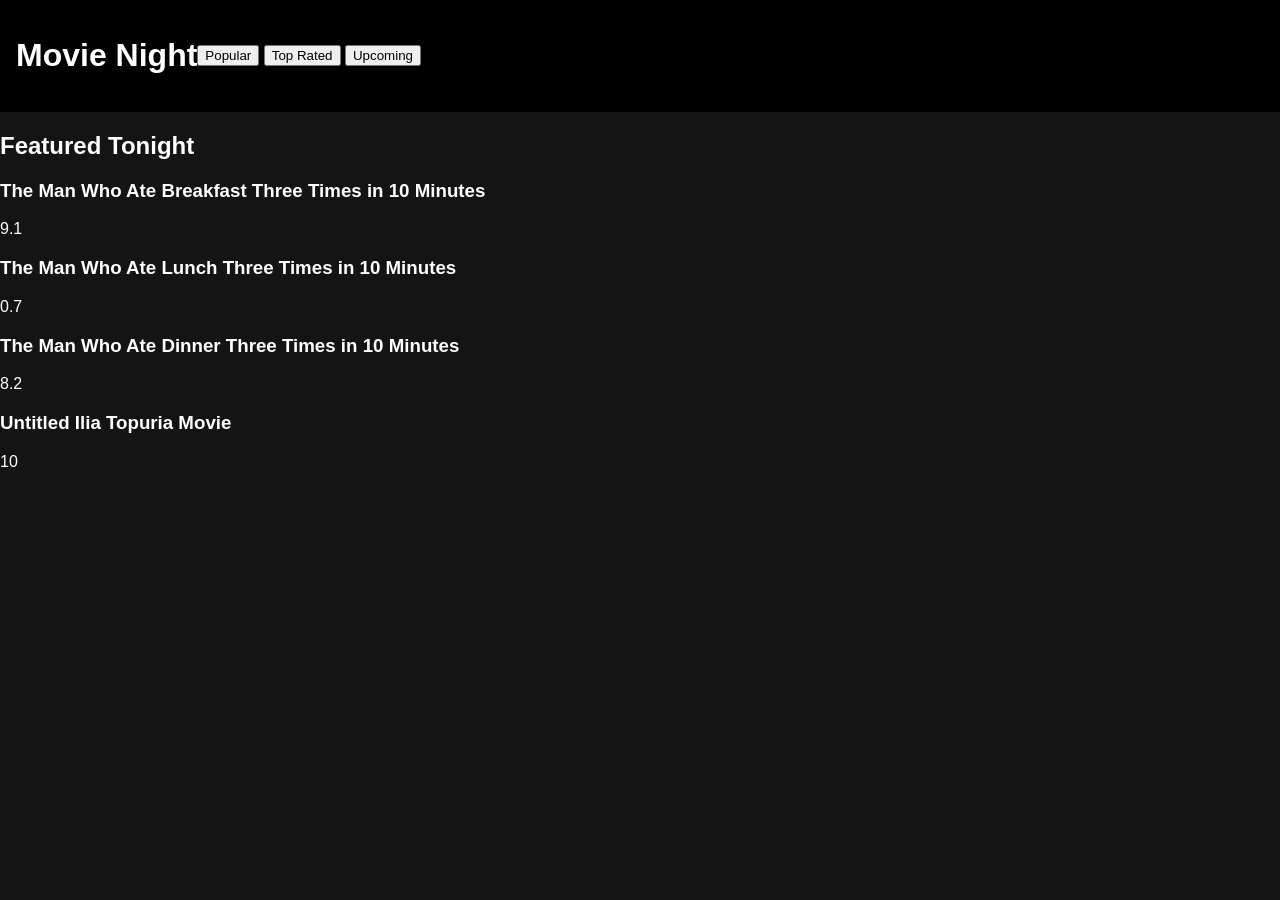
==== movies.html @ 51ab721e "Movie Night Page" ====
<!DOCTYPE html>
<html lang="en">
<head>
    <meta charset="UTF-8">
    <meta name="viewport" content="width=device-width, initial-scale=1.0">
    <title>Yunes Mallail | Movie Night</title>
    <link rel="stylesheet" href="./movies.css">
</head>
<body>
    <header>
        <h1>Movie Night</h1>
        <nav>
            <button class="nav-btn">Popular</button>
            <button class="nav-btn">Top Rated</button>
            <button class="nav-btn">Upcoming</button>
        </nav>
    </header>
    <main>
        <section id="featured">
            <h2>Featured Tonight</h2>
        </section>

        <div class="loader"></div>
        <section class="movie-grid">
            <div class="card">
                <div class="poster"></div>
                <h3>The Man Who Ate Breakfast Three Times in 10 Minutes</h3>
                <p class="">9.1</p>
            </div>
        </section>

        <div class="loader"></div>
        <section class="movie-grid">
            <div class="card">
                <div class="poster"></div> 
                <h3>The Man Who Ate Lunch Three Times in 10 Minutes</h3>
                <p class="">0.7</p>
            </div>
        </section>

        <div class="loader"></div>
        <section class="movie-grid">
            <div class="card">
                <div class="poster"></div>
                <h3>The Man Who Ate Dinner Three Times in 10 Minutes</h3>
                <p class="">8.2</p>
            </div>
            
        </section>

        <div class="loader"></div>
        <section class="movie-grid">
            <div class="card">
                <div class="poster"></div>
                <h3>Untitled Ilia Topuria Movie</h3>
                <p class="">10</p>
            </div>
        </section>
    </main>
</body>
</html>
---- movies.css ----
body{
    margin: 0%;
    font-family:Arial, Helvetica, sans-serif;
    background-color:#141414;
    color:white;
}

header{
    display: flex;
    justify-content:left;
    align-items:center;
    padding:16px;
    background-color:black;
}
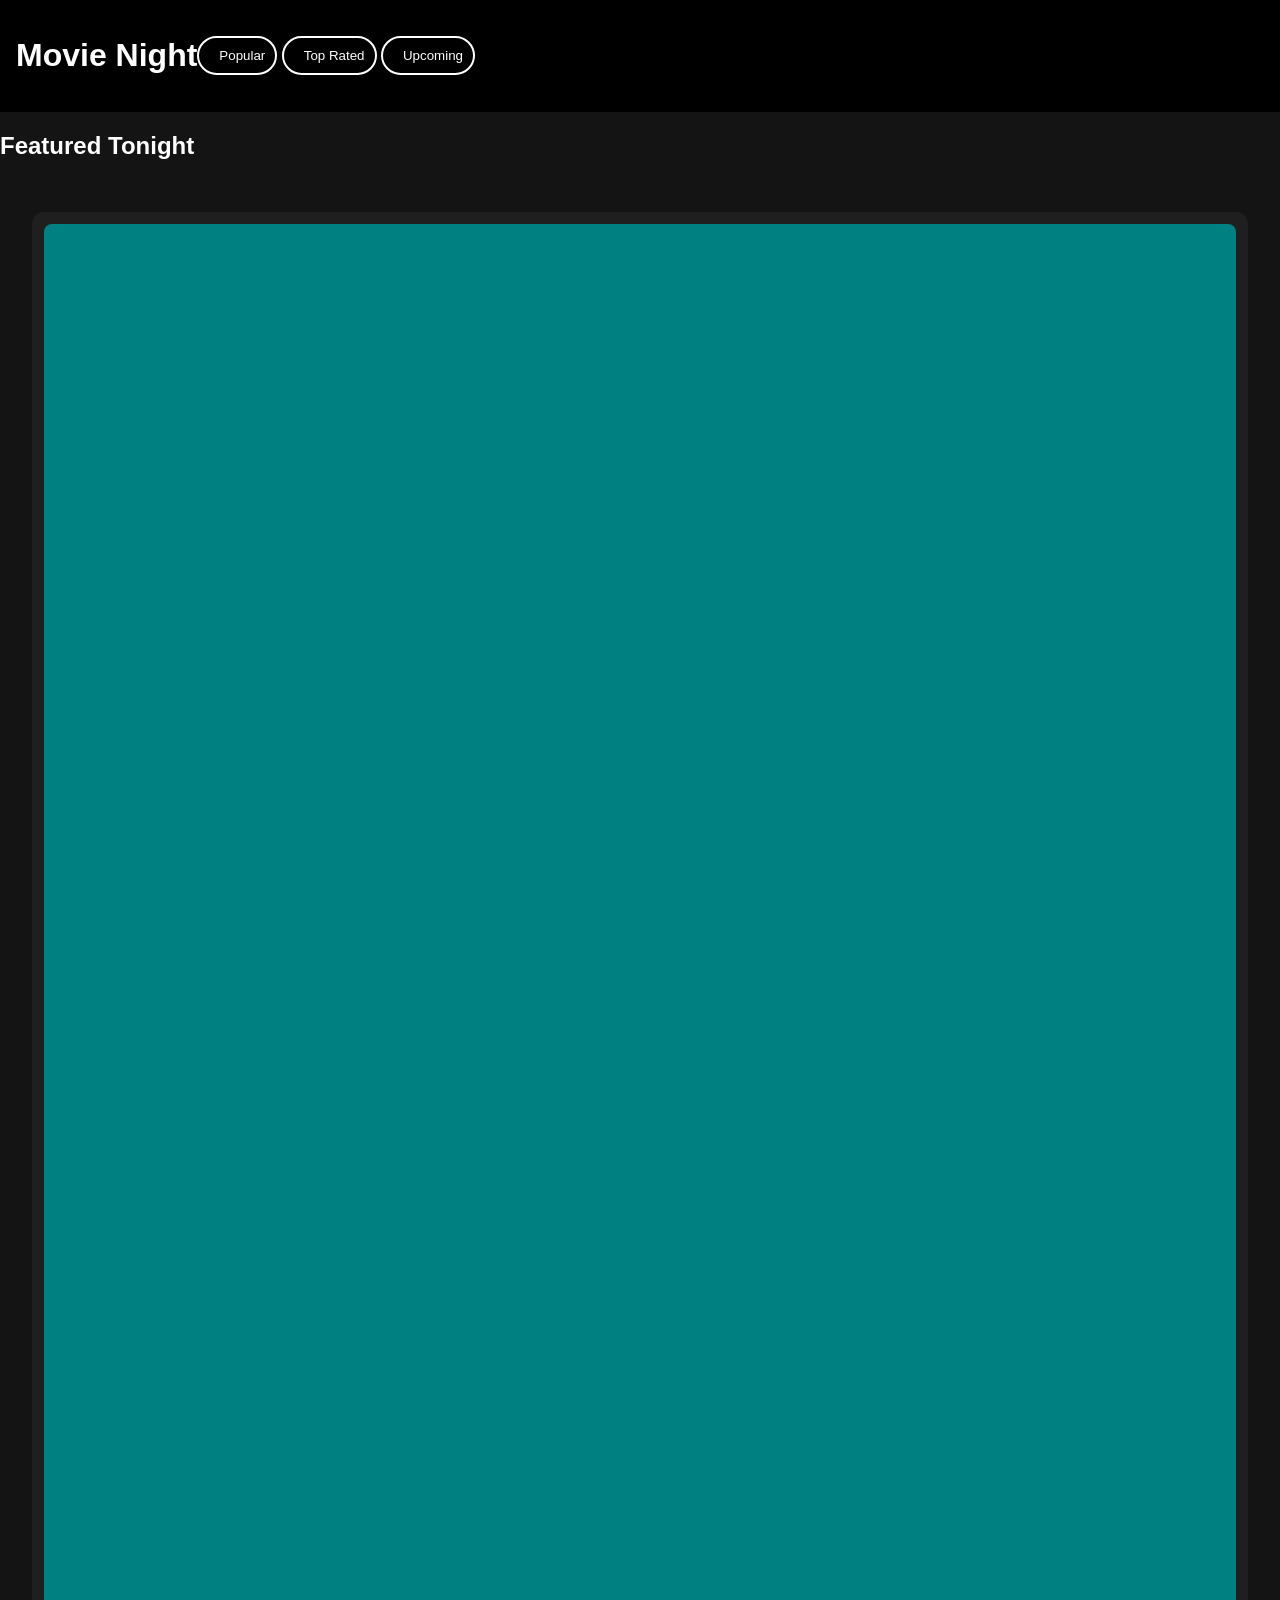
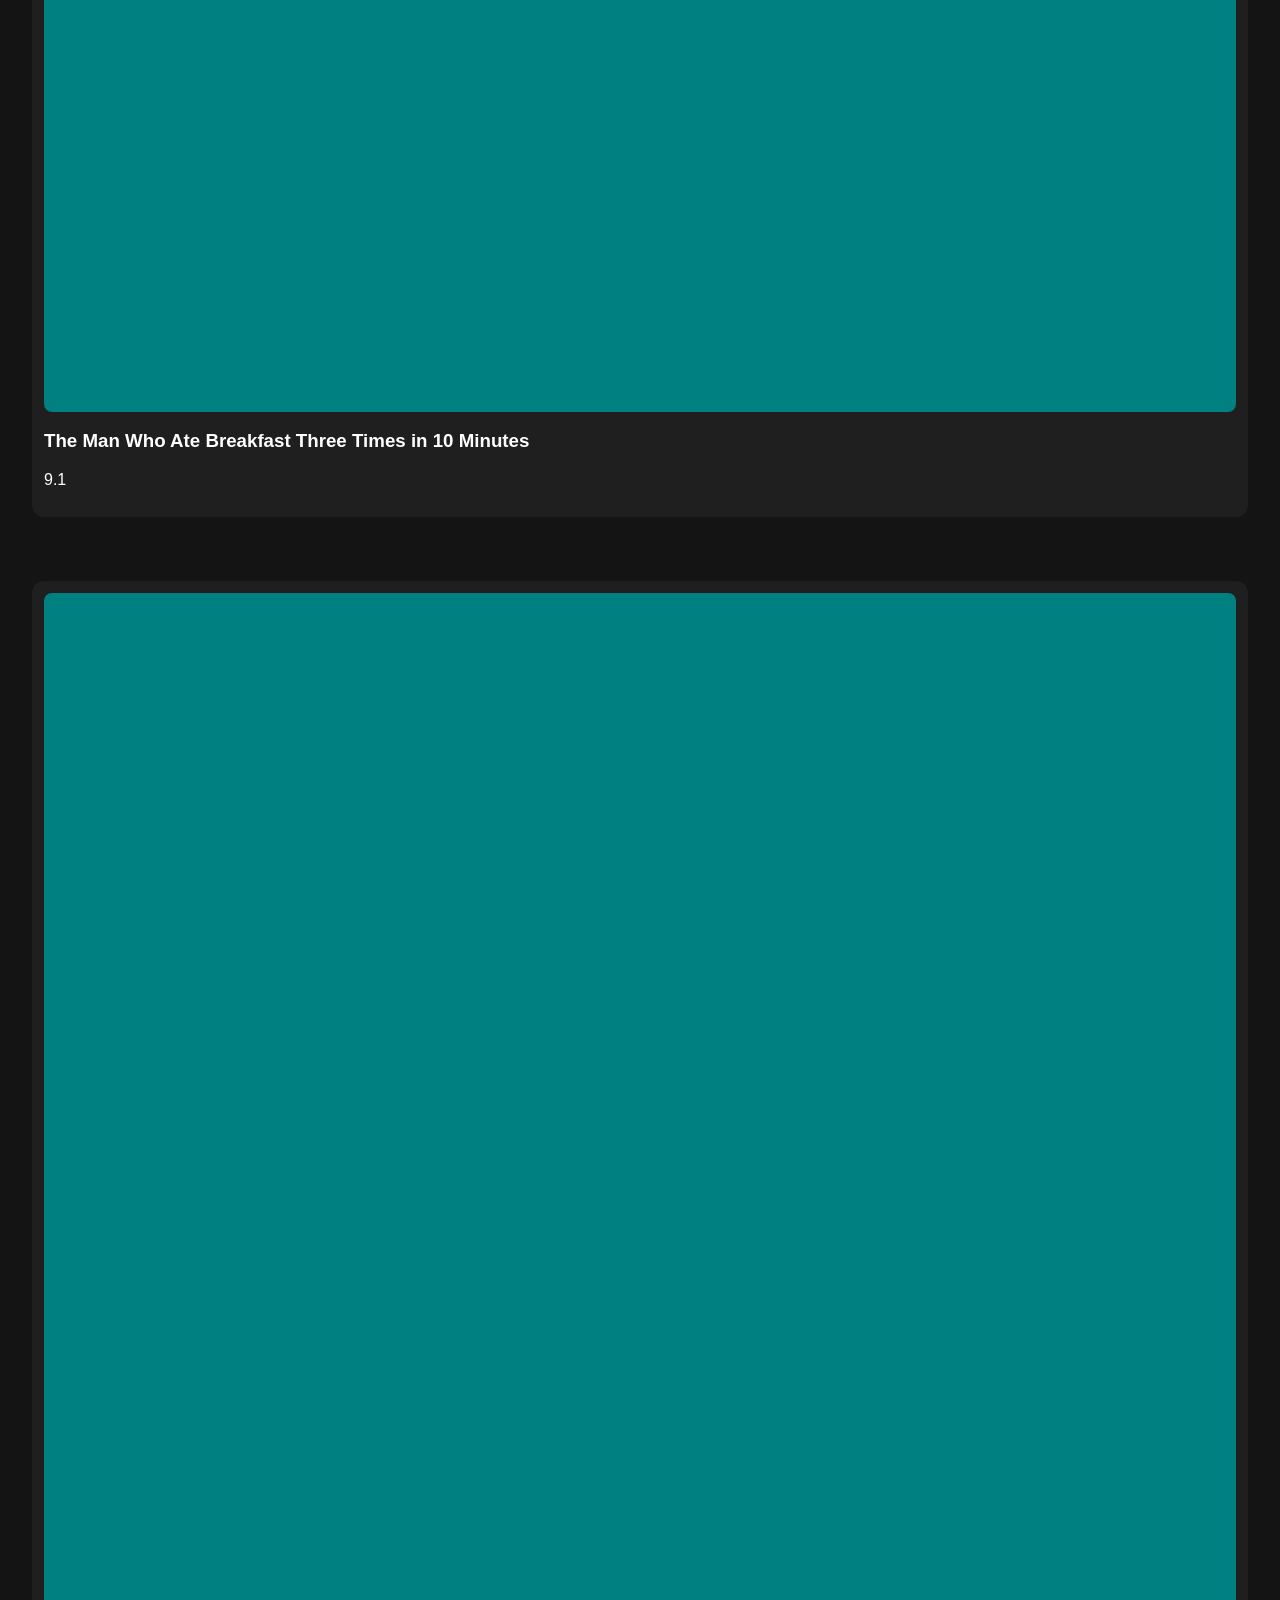
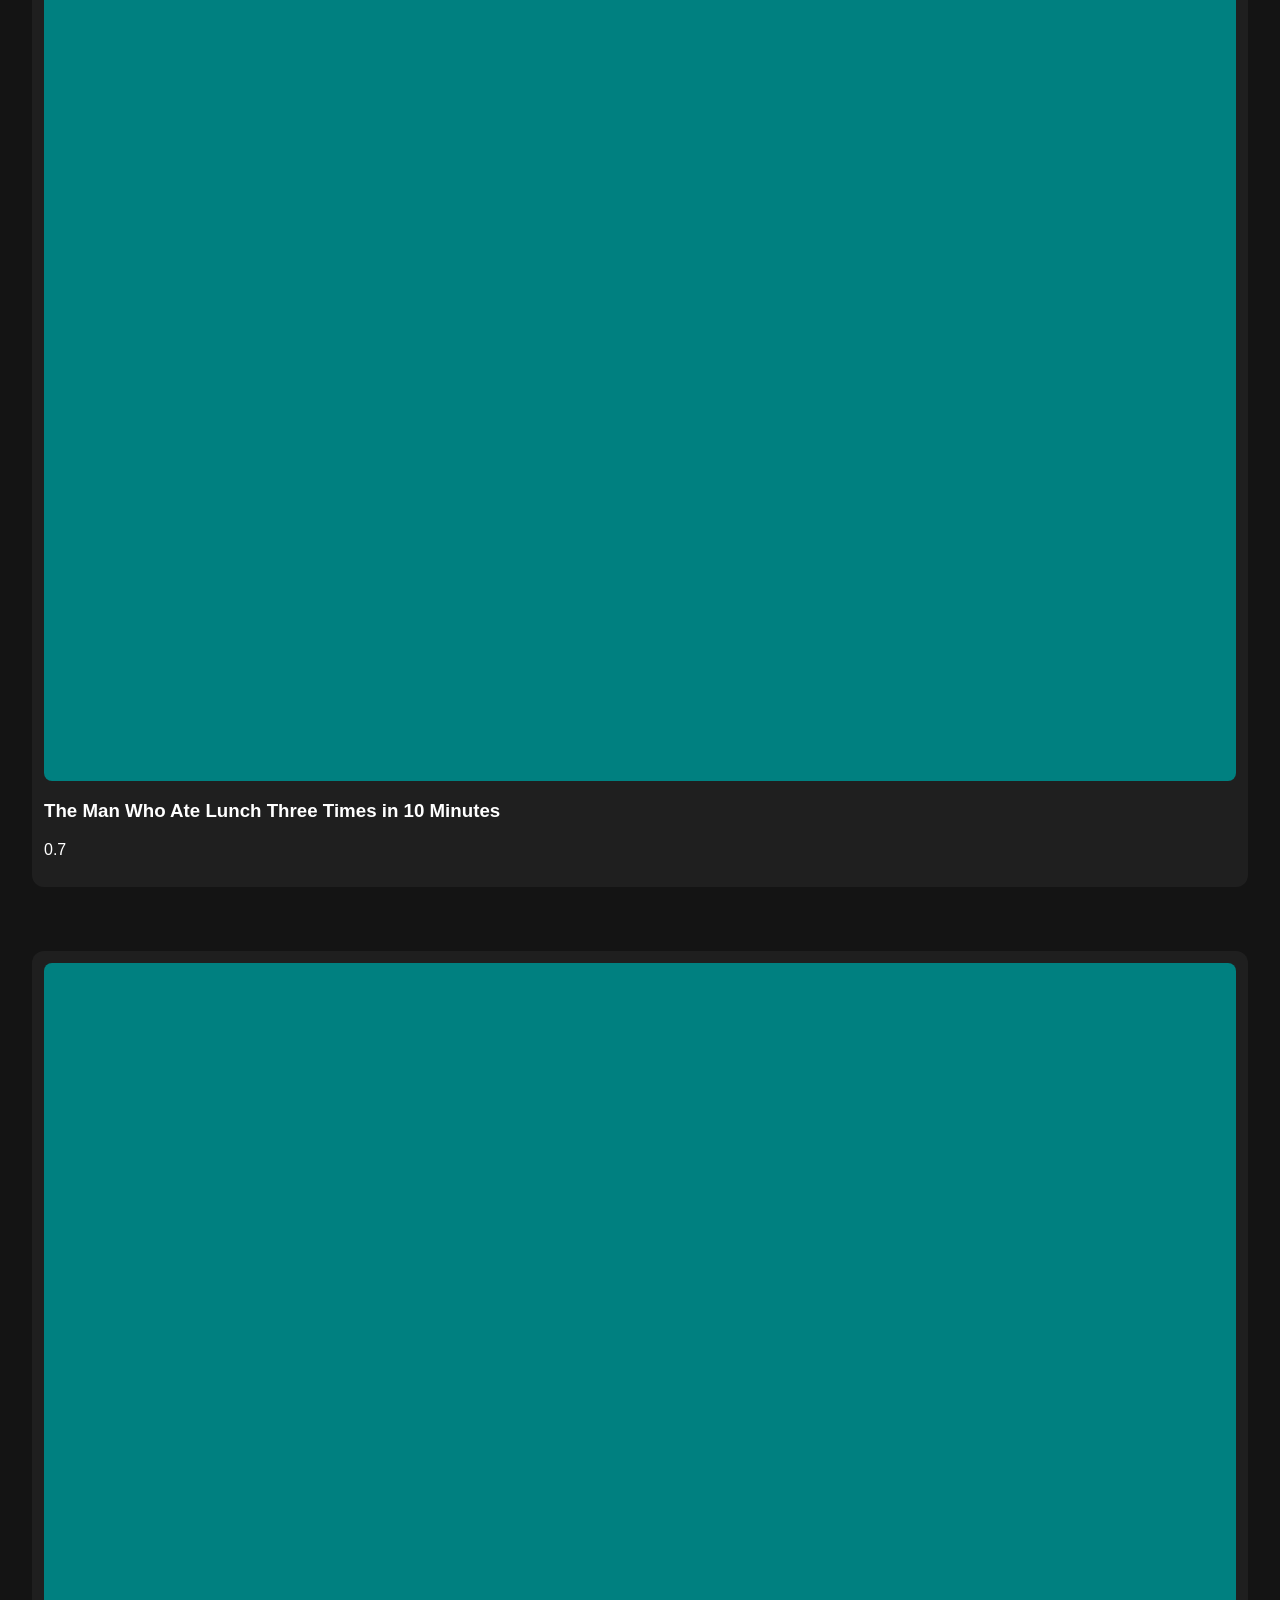
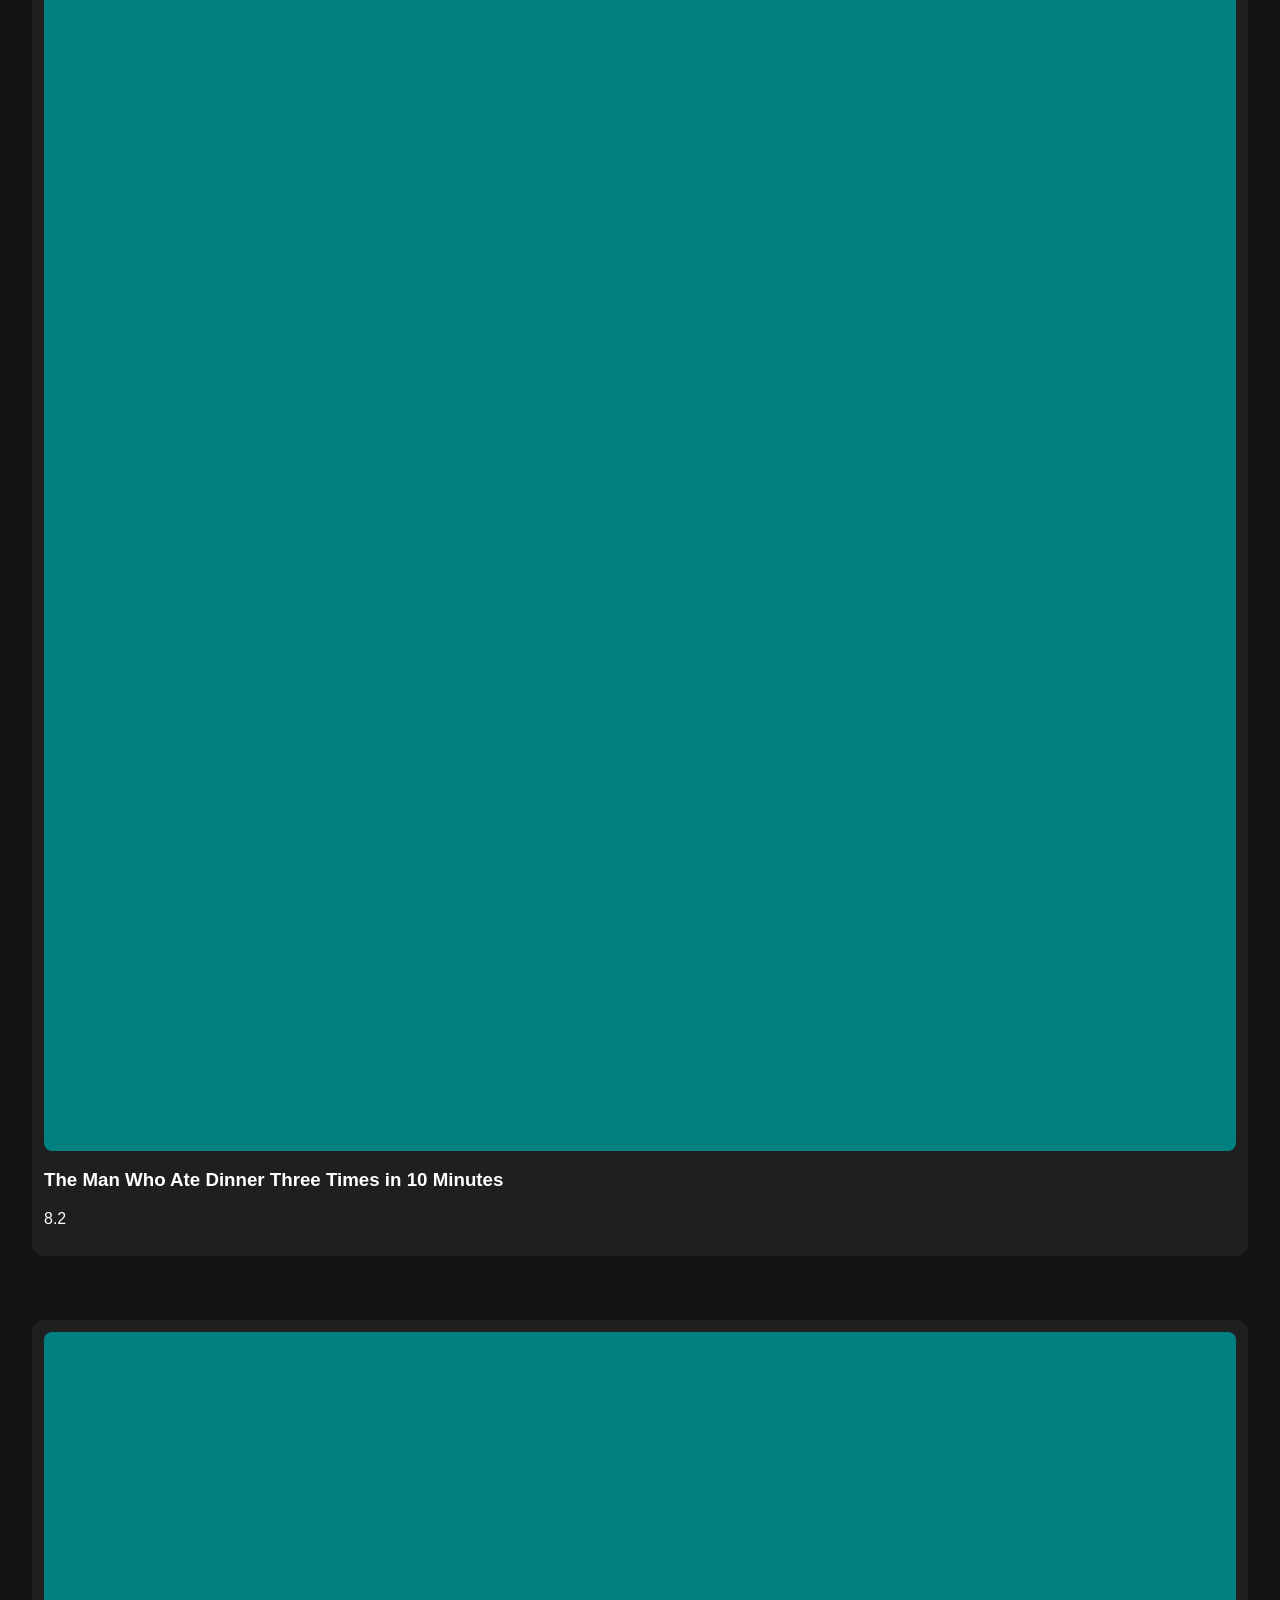
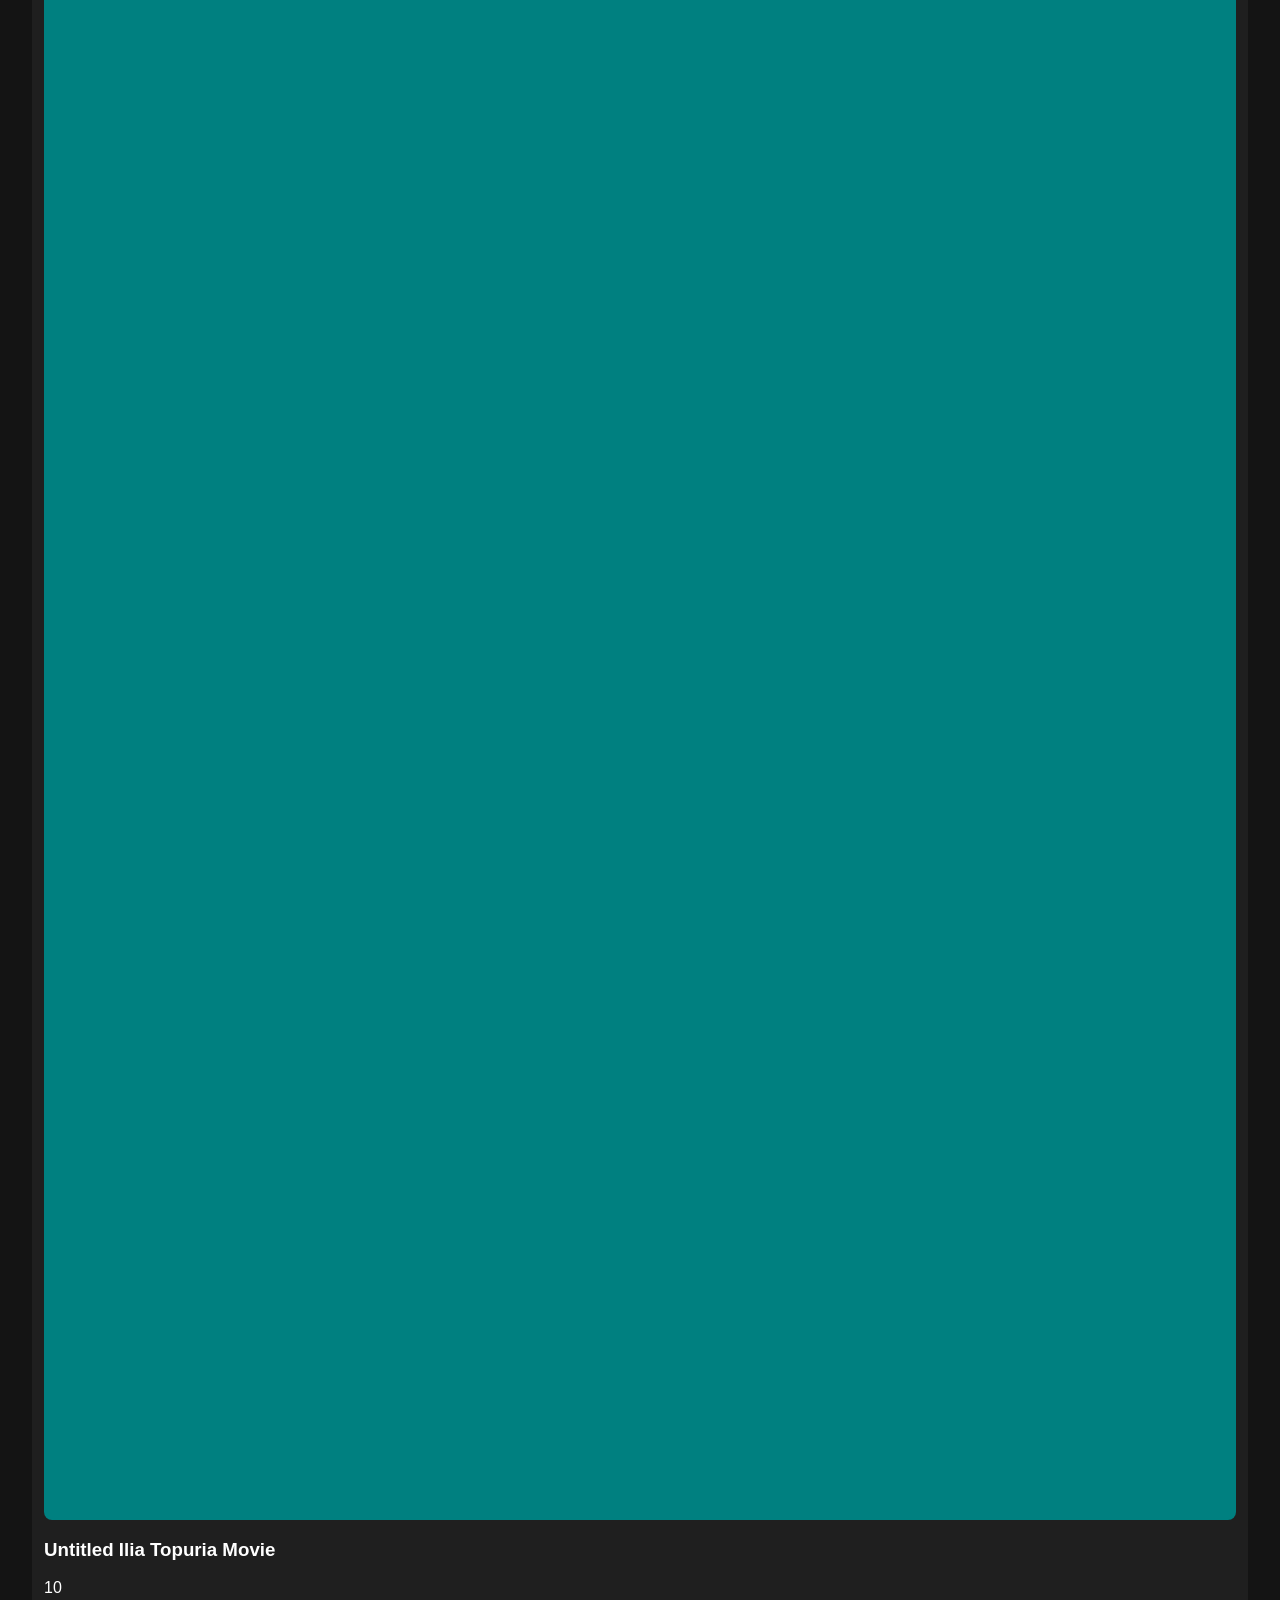
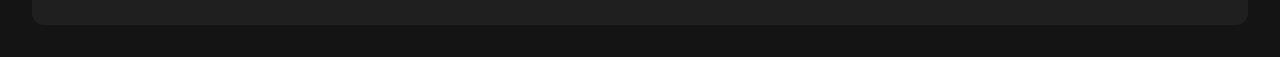
==== commit 420bd850: "movies.html and movies.css additions" ====
--- a/movies.html
+++ b/movies.html
@@ -25,7 +25,7 @@
             <div class="card">
                 <div class="poster"></div>
                 <h3>The Man Who Ate Breakfast Three Times in 10 Minutes</h3>
-                <p class="">9.1</p>
+                <p class="rating high">9.1</p>
             </div>
         </section>
 
@@ -34,7 +34,7 @@
             <div class="card">
                 <div class="poster"></div> 
                 <h3>The Man Who Ate Lunch Three Times in 10 Minutes</h3>
-                <p class="">0.7</p>
+                <p class="rating low">0.7</p>
             </div>
         </section>
 
@@ -43,7 +43,7 @@
             <div class="card">
                 <div class="poster"></div>
                 <h3>The Man Who Ate Dinner Three Times in 10 Minutes</h3>
-                <p class="">8.2</p>
+                <p class="rating high">8.2</p>
             </div>
             
         </section>
@@ -53,7 +53,7 @@
             <div class="card">
                 <div class="poster"></div>
                 <h3>Untitled Ilia Topuria Movie</h3>
-                <p class="">10</p>
+                <p class="rating high">10</p>
             </div>
         </section>
     </main>
--- a/movies.css
+++ b/movies.css
@@ -11,4 +11,42 @@
     align-items:center;
     padding:16px;
     background-color:black;
+}
+
+.nav-btn{
+    padding-top: 10px;
+    padding-bottom:10px;
+    padding-left:20px;
+    padding-right:10px;
+    border: 2px solid white;
+    border-radius:20px;
+    background-color:transparent;
+    color:white;
+    transition-duration:0.3s;
+}
+
+.nav-btn:hover{
+    background-color:white;
+    color:black;
+}
+
+.movie-grid{
+    display:grid;
+    grid-template-columns: repeat(4);
+    gap:24px;
+    padding:32px;
+}
+
+.poster{
+    aspect-ratio: calc(2/3);
+    background-color:teal;
+    border-radius:8px;
+}
+
+.card{
+    background-color:#1F1F1F;
+    border-radius:12px;
+    padding:12px;
+    transition:0.3 ease;
+
 }
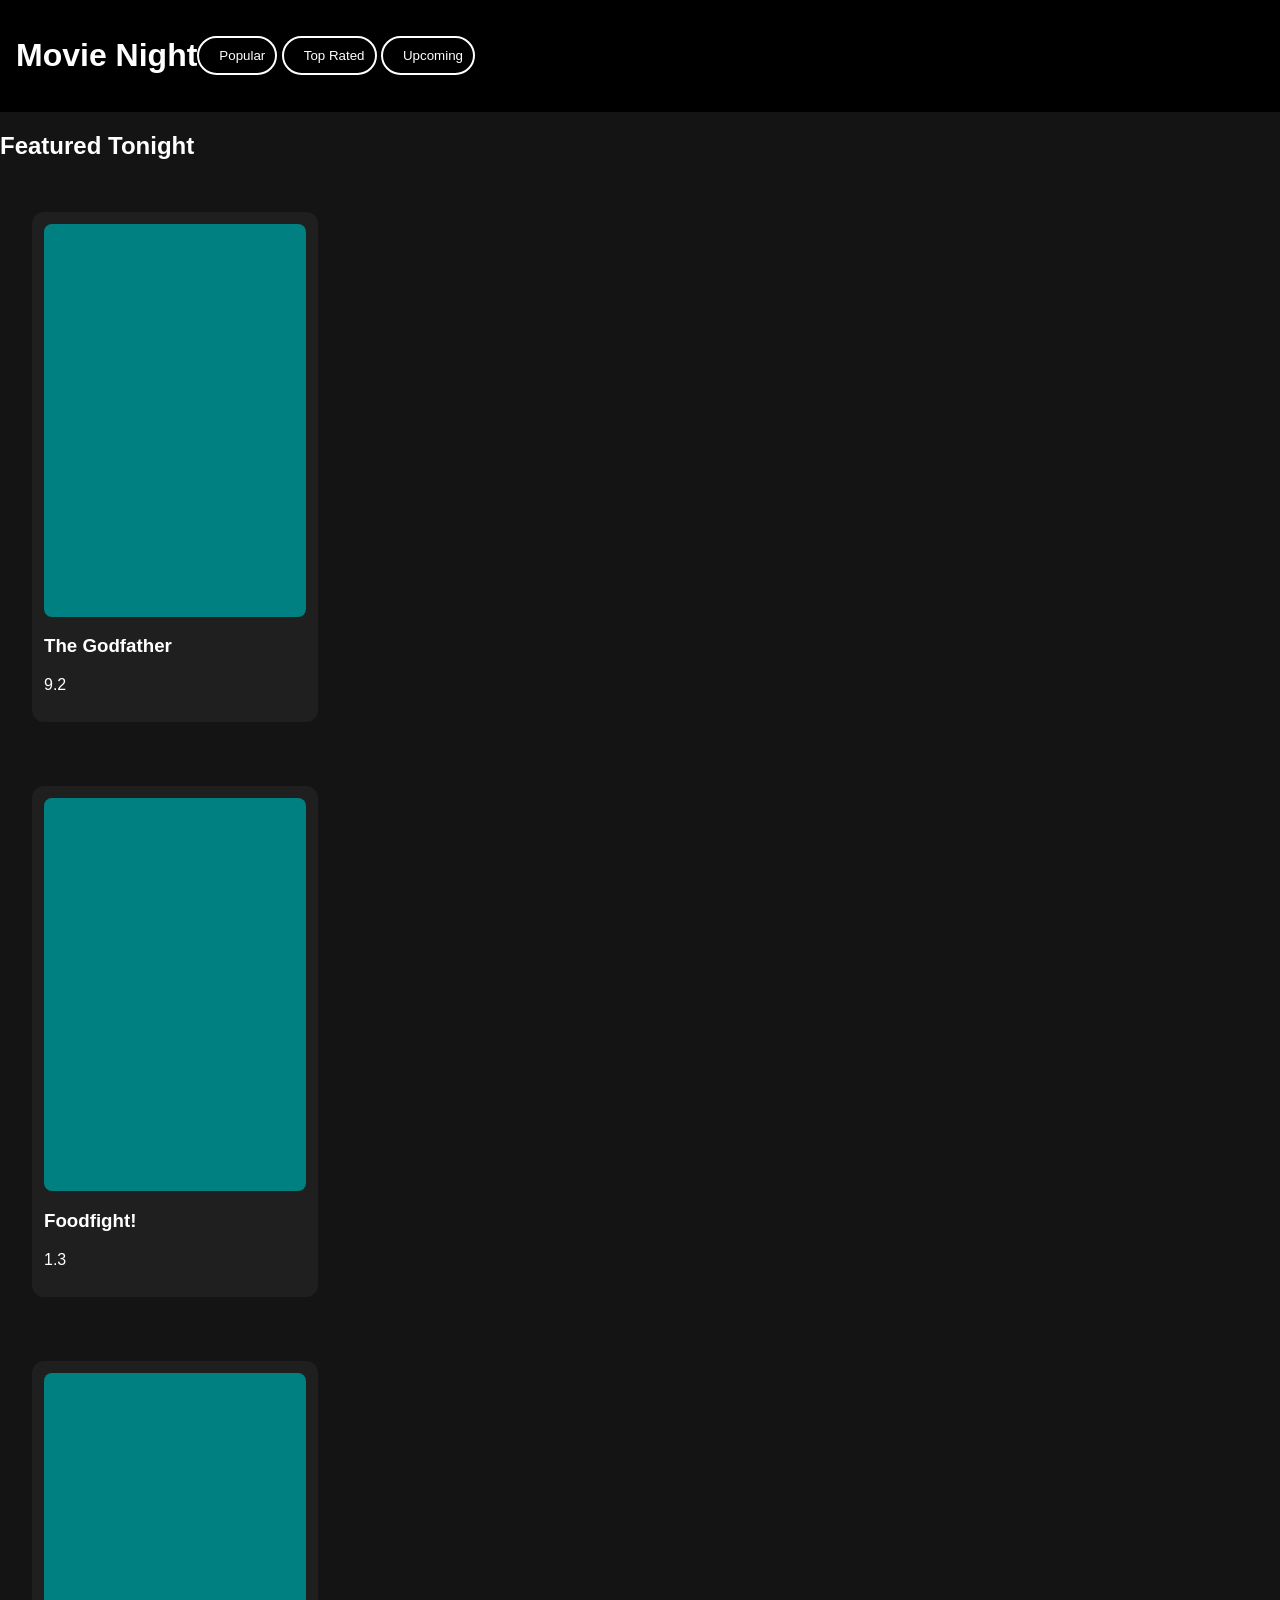
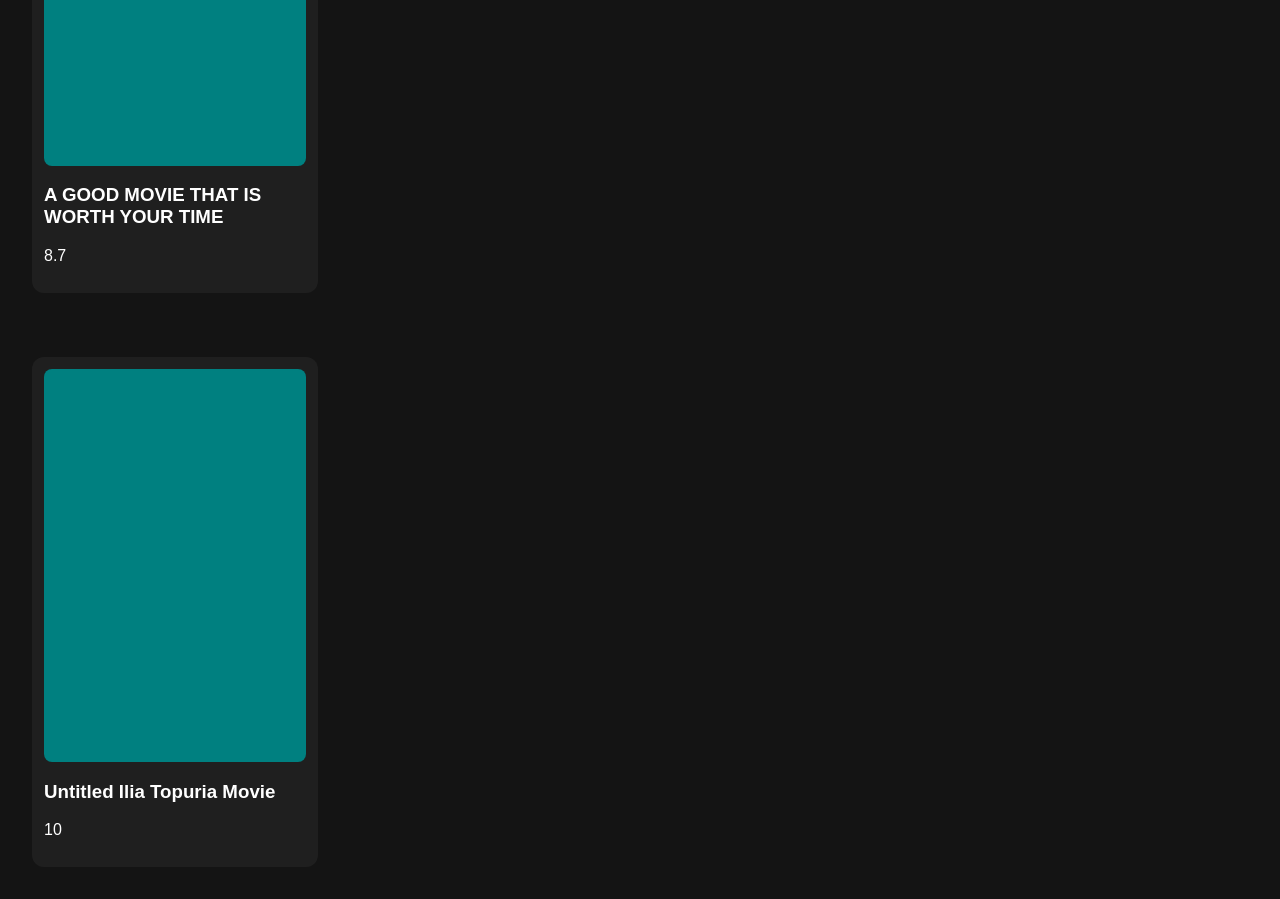
==== commit 2ae1c118: "Movies updated" ====
--- a/movies.html
+++ b/movies.html
@@ -24,8 +24,8 @@
         <section class="movie-grid">
             <div class="card">
                 <div class="poster"></div>
-                <h3>The Man Who Ate Breakfast Three Times in 10 Minutes</h3>
-                <p class="rating high">9.1</p>
+                <h3>The Godfather</h3>
+                <p class="rating high">9.2</p>
             </div>
         </section>
 
@@ -33,8 +33,8 @@
         <section class="movie-grid">
             <div class="card">
                 <div class="poster"></div> 
-                <h3>The Man Who Ate Lunch Three Times in 10 Minutes</h3>
-                <p class="rating low">0.7</p>
+                <h3>Foodfight!</h3>
+                <p class="rating low">1.3</p>
             </div>
         </section>
 
@@ -42,8 +42,8 @@
         <section class="movie-grid">
             <div class="card">
                 <div class="poster"></div>
-                <h3>The Man Who Ate Dinner Three Times in 10 Minutes</h3>
-                <p class="rating high">8.2</p>
+                <h3>A GOOD MOVIE THAT IS WORTH YOUR TIME</h3>
+                <p class="rating high">8.7</p>
             </div>
             
         </section>
--- a/movies.css
+++ b/movies.css
@@ -32,7 +32,7 @@
 
 .movie-grid{
     display:grid;
-    grid-template-columns: repeat(4);
+    grid-template-columns: repeat(4,1fr);
     gap:24px;
     padding:32px;
 }
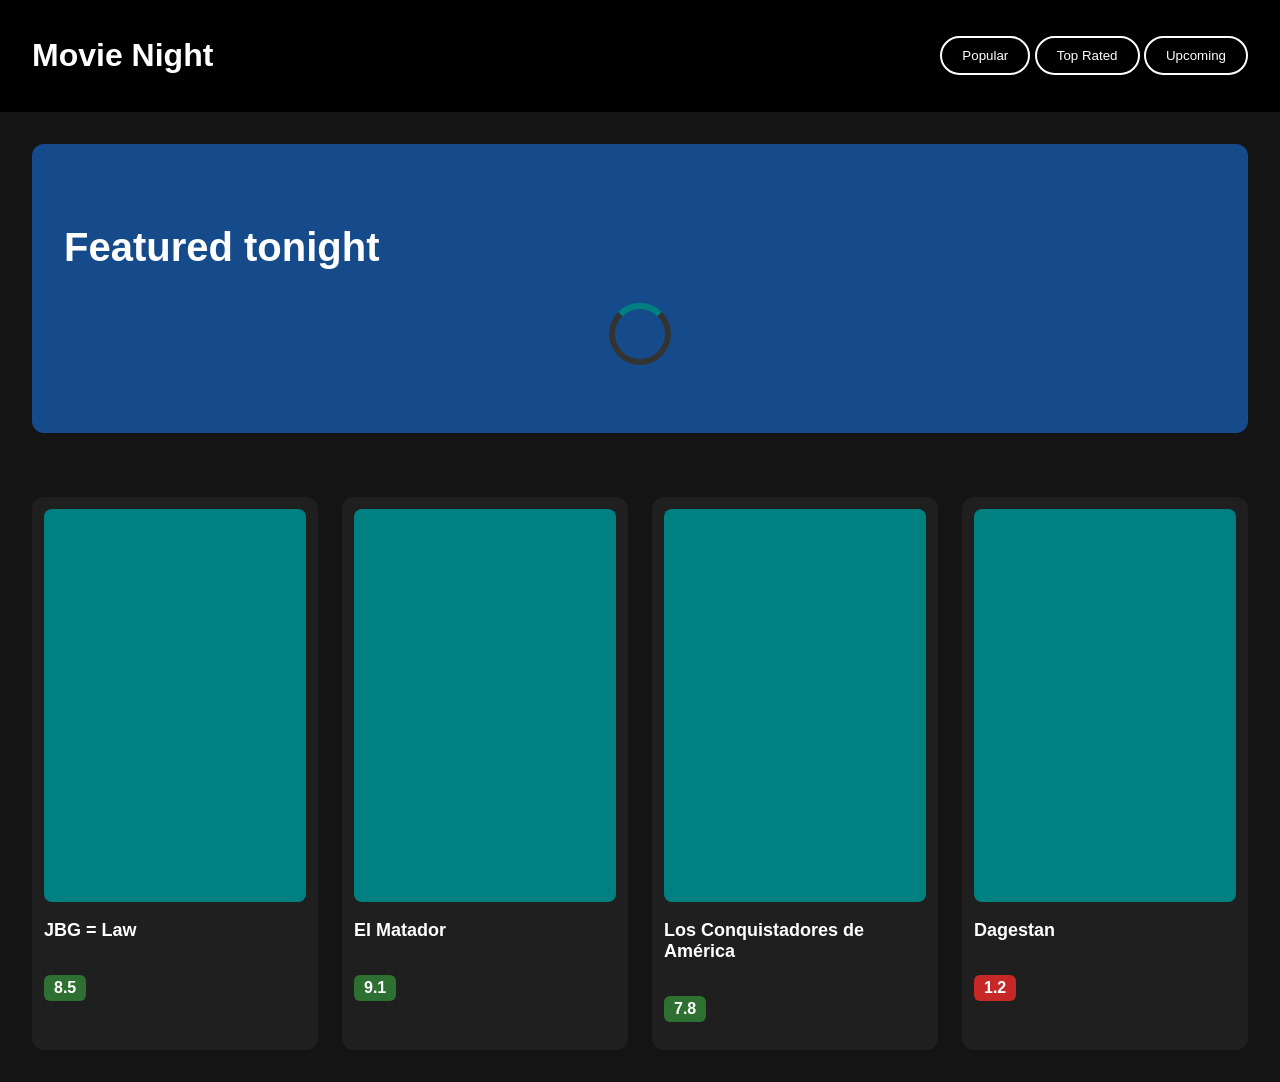
==== commit 71619054: "Movie Night JS" ====
--- a/movies.html
+++ b/movies.html
@@ -3,8 +3,8 @@
 <head>
     <meta charset="UTF-8">
     <meta name="viewport" content="width=device-width, initial-scale=1.0">
-    <title>Yunes Mallail | Movie Night</title>
-    <link rel="stylesheet" href="./movies.css">
+    <title>Movie Night</title>
+    <link rel="stylesheet" href="movies.css">
 </head>
 <body>
     <header>
@@ -15,47 +15,39 @@
             <button class="nav-btn">Upcoming</button>
         </nav>
     </header>
+
     <main>
         <section id="featured">
-            <h2>Featured Tonight</h2>
+            <h2>Featured tonight</h2>
+            <div class="loader"></div>
         </section>
 
-        <div class="loader"></div>
         <section class="movie-grid">
             <div class="card">
                 <div class="poster"></div>
-                <h3>The Godfather</h3>
-                <p class="rating high">9.2</p>
+                <h3>JBG = Law</h3>
+                <p class="rating high">8.5</p>
             </div>
-        </section>
 
-        <div class="loader"></div>
-        <section class="movie-grid">
-            <div class="card">
-                <div class="poster"></div> 
-                <h3>Foodfight!</h3>
-                <p class="rating low">1.3</p>
-            </div>
-        </section>
-
-        <div class="loader"></div>
-        <section class="movie-grid">
             <div class="card">
                 <div class="poster"></div>
-                <h3>A GOOD MOVIE THAT IS WORTH YOUR TIME</h3>
-                <p class="rating high">8.7</p>
+                <h3>El Matador</h3>
+                <p class="rating high">9.1</p>
             </div>
-            
-        </section>
 
-        <div class="loader"></div>
-        <section class="movie-grid">
             <div class="card">
                 <div class="poster"></div>
-                <h3>Untitled Ilia Topuria Movie</h3>
-                <p class="rating high">10</p>
+                <h3>Los Conquistadores de América</h3>
+                <p class="rating high">7.8</p>
+            </div>
+
+            <div class="card">
+                <div class="poster"></div>
+                <h3>Dagestan</h3>
+                <p class="rating low">1.2</p>
             </div>
         </section>
     </main>
+    <script src="./movies.js"></script>
 </body>
 </html>
--- a/movies.css
+++ b/movies.css
@@ -1,52 +1,103 @@
-body{
-    margin: 0%;
-    font-family:Arial, Helvetica, sans-serif;
-    background-color:#141414;
-    color:white;
+body {
+    margin: 0;
+    font-family: Arial, sans-serif;
+    background-color: #141414;
+    color: #ffffff;
 }
 
-header{
+header {
     display: flex;
-    justify-content:left;
-    align-items:center;
-    padding:16px;
-    background-color:black;
+    justify-content: space-between;
+    align-items: center;
+    padding: 16px 32px;
+    background-color: #000000;
 }
 
-.nav-btn{
-    padding-top: 10px;
-    padding-bottom:10px;
-    padding-left:20px;
-    padding-right:10px;
+.nav-btn {
+    padding: 10px 20px;
     border: 2px solid white;
-    border-radius:20px;
-    background-color:transparent;
-    color:white;
-    transition-duration:0.3s;
+    border-radius: 20px;
+    background-color: transparent;
+    color: white;
+    transition: 0.3s;
+    cursor: pointer;
 }
 
-.nav-btn:hover{
-    background-color:white;
-    color:black;
+.nav-btn:hover {
+    background-color: white;
+    color: black;
 }
 
-.movie-grid{
-    display:grid;
-    grid-template-columns: repeat(4,1fr);
-    gap:24px;
-    padding:32px;
+.movie-grid {
+    display: grid;
+    grid-template-columns: repeat(4, 1fr);
+    gap: 24px;
+    padding: 32px;
 }
 
-.poster{
-    aspect-ratio: calc(2/3);
-    background-color:teal;
-    border-radius:8px;
+.poster {
+    aspect-ratio: 2/3;
+    background-color: teal;
+    border-radius: 8px;
 }
 
-.card{
-    background-color:#1F1F1F;
-    border-radius:12px;
-    padding:12px;
-    transition:0.3 ease;
+.card {
+    background-color: #1F1F1F;
+    border-radius: 12px;
+    padding: 12px;
+    transition: transform 0.3s ease;
+    cursor: pointer;
+}
 
+.card h3 {
+    font-size: 18px;
+}
+
+.card:hover {
+    transform: scale(1.05);
+}
+
+.rating {
+    display: inline-block;
+    padding: 4px 10px;
+    border-radius: 6px;
+    font-weight: bold;
+}
+
+.high {
+    background-color: #2E7032;
+}
+
+.low {
+    background-color: #C62828;
+}
+
+#featured {
+    margin: 32px;
+    padding: 48px 32px;
+    border-radius: 12px;
+    background-color: #164B8B;
+}
+
+#featured h2 {
+    font-size: 40px;
+}
+
+@keyframes spin {
+    from {
+        transform: rotate(0deg);
+    }
+    to {
+        transform: rotate(360deg);
+    }
+}
+
+.loader {
+    width: 50px;
+    height: 50px;
+    border: 6px solid #333;
+    border-top-color: teal;
+    border-radius: 50%;
+    margin: 20px auto;
+    animation: spin 1s linear infinite;
 }
